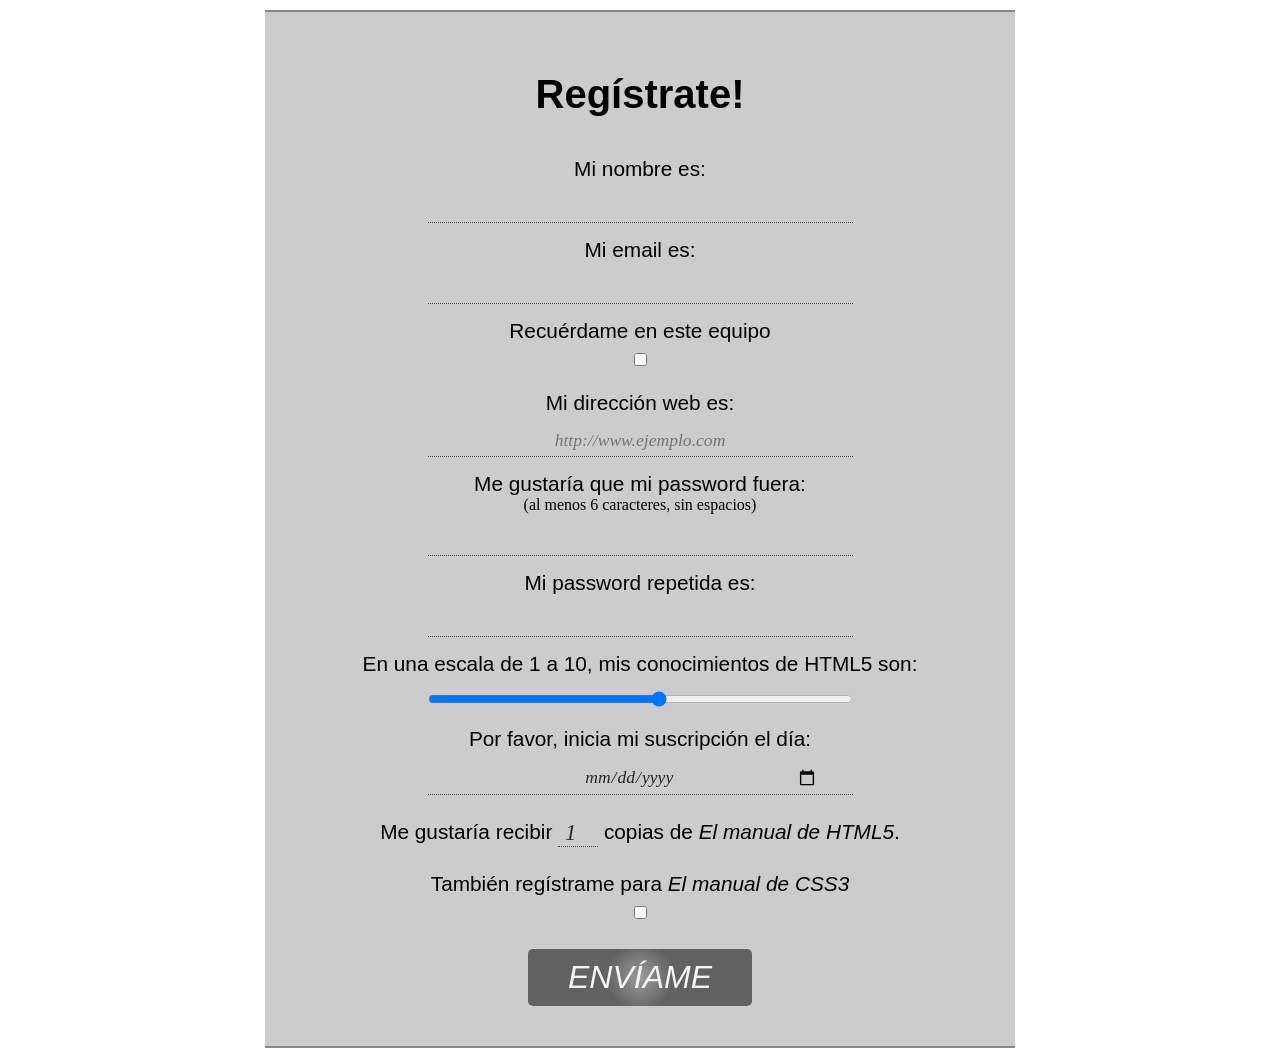
==== registro.html @ d73c0ec6 "first commit" ====
<!doctype html>
<html lang="es">
<head>
  <meta charset="utf-8">
  <title>Registro</title>
  <meta name="description" content="HTML5, CSS3">
  <meta name="author" content="Alejandro Amat">
  <link rel="stylesheet" href="css/estilos.css">
  <!--[if lt IE 9]>
	<script src="http://html5shiv.googlecode.com/svn/trunk/html5.js">
	</script>
  <![endif]-->
</head>
<body>

	<form id="registro" method="post">
		<h1>Regístrate!</h1>
		<ul>
			<li>
				<label for="nombre">Mi nombre es:</label>
				<input type="text" id="nombre" name="nombre" required>
			</li>
			<li>
				<label for="email">Mi email es:</label>
				<input type="text" id="email" name="email" multiple required>
			</li>
			<li>
				<label for="recuerdame">Recuérdame en este equipo</label>
				<input type="checkbox"  value="true"  id="recuerdame"> 
			</li>
			<li>
				<label for="url">Mi dirección web es:</label>
				<input type="text" id="url" name="url" placeholder="http://www.ejemplo.com" required>
			</li>
			<li>
				<label for="password1">Me gustaría que mi password fuera:</label>
				<p>(al menos 6 caracteres, sin espacios)</p>
				<input type="password" id="password1" name="password1" required pattern="^\S{6,}$">
			</li>
			<li>
				<label for="password2">Mi password repetida es:</label>
				<input type="password" id="password2" name="password2" required pattern="^\S{6,}$">
			</li>
			<li>
				<label for="conocimientos">En una escala de 1 a 10, mis conocimientos de HTML5 son:</label>
				<input type="range" id="conocimientos" name="conocimientos" min="1" max="10">
			</li>
			<li>
				<label for="fechaInicio">Por favor, inicia mi suscripción el día:</label>
				<input type="date" id="fechaInicio" name="fechaInicio" placeholder="dd/mm/yyyy" >
			<li>
				<label for="cantidad">Me gustaría recibir 
					<input type="number" name="cantidad" id="cantidad" value="1" min="0" max="5"> copias de <cite>El manual de HTML5</cite>.</label>
			</li>
			<li>
				<label for="tambienCSS3">También regístrame para <cite>El manual de CSS3</cite></label>
				<input id="tambienCSS3" name="tambienCSS3" type="checkbox">
			</li>
			<li>
				<input type="button" id="registro-submit" value="Envíame"/>
			</li>
		</ul>
	</form>
	
</body>
</html>
---- css/estilos.css ----
/* ==========================================================================
   1. INCORPORACIÓN DE FUENTES (Asegúrate de tener la carpeta fonts)
   ========================================================================== */
@font-face {
    font-family: 'LeagueGothic';
    src: url('../fonts/LeagueGothic.otf'); 
}

@font-face {
    font-family: 'AcknowledgementMedium';
    src: url('../fonts/Acknowledgement.otf');
}

/* ==========================================================================
   2. ESTILOS BASE Y SELECCIÓN
   ========================================================================== */
* {
    margin: 0;
    padding: 0;
}

::selection {
    background-color: #484848;
    color: #fff;
    text-shadow: none;
}

/* ==========================================================================
   3. ESTRUCTURA DEL FORMULARIO
   ========================================================================== */
form {
    margin: 10px auto;
    border: solid 2px #888;
    border-width: 2px 0;
    width: 710px;
    text-align: center;
    padding: 20px;
    /* Ajusta esta ruta si bg-form.png está en otra carpeta */
    background: rgba(0,0,0,0.2) url('../../imgs-registro/bg-form.png') no-repeat bottom center;
}

form ul { list-style-type: none; }
form ul li { margin-bottom: 15px; }

/* Título con doble imagen de fondo (Rutas corregidas según tu captura) */
form h1 {
    font-family: 'AcknowledgementMedium', sans-serif;
    font-size: 2.5em;
    padding: 40px 0;
    background-image: url('../../imgs-registro/bg-formtitle-left.png'), url('../../imgs-registro/bg-formtitle-right.png');
    background-position: left center, right center;
    background-repeat: no-repeat;
    background-size: 100px auto;
}

label {
    font-family: 'LeagueGothic', Tahoma, sans-serif;
    display: block;
    margin: auto;
    text-align: center;
    cursor: pointer;
    font-size: 1.3em;
}

/* ==========================================================================
   4. INPUTS Y ESTADOS DE VALIDACIÓN (Rutas corregidas)
   ========================================================================== */
input { 
    vertical-align: middle;  
    color: #282828;
    background-color: transparent;
    border: dotted #484848;    
    border-width: 0 0 1px 0;
    display: block;
    margin: 10px auto;
    font-style: italic;
    font-family: Times, "Times New Roman", serif;
    font-size: 1.1em;
    padding: 5px 35px;
    width: 50%;
    text-align: center;
}

/* Marcado de campos según validación */
input:required {
    background: url('../../imgs-registro/required.png') no-repeat right center;
}

input:focus:valid {
    background: url('../../imgs-registro/valid.png') no-repeat right center;
}

input:focus:invalid {
    background: url('../../imgs-registro/invalid.png') no-repeat right center;
}

/* Casos especiales */
input[type="checkbox"] { 
    vertical-align: bottom; 
    display: inline;
    width: auto;
    background: none !important;
}

input[type="range"] { border: none; }

label[for=cantidad], #cantidad { display: inline; }
#cantidad { width: 40px; display: inline; padding: 0; }

/* ==========================================================================
   5. BOTÓN DE ENVÍO
   ========================================================================== */
#registro-submit {
    cursor: pointer;
    border: none;
    border-radius: 5px;
    background: radial-gradient(30% 120%, rgba(144,144,144, 1) 0%, rgba(72,72,72,1) 50%);
    color: #fff;
    font-family: 'LeagueGothic', sans-serif;
    text-transform: uppercase;
    font-size: 2em;
    padding: 10px 40px;
    margin: 20px auto;
    opacity: 0.8;
    transition: opacity .25s linear;
    display: block;
    width: auto;
}

#registro-submit:hover { opacity: 1; }
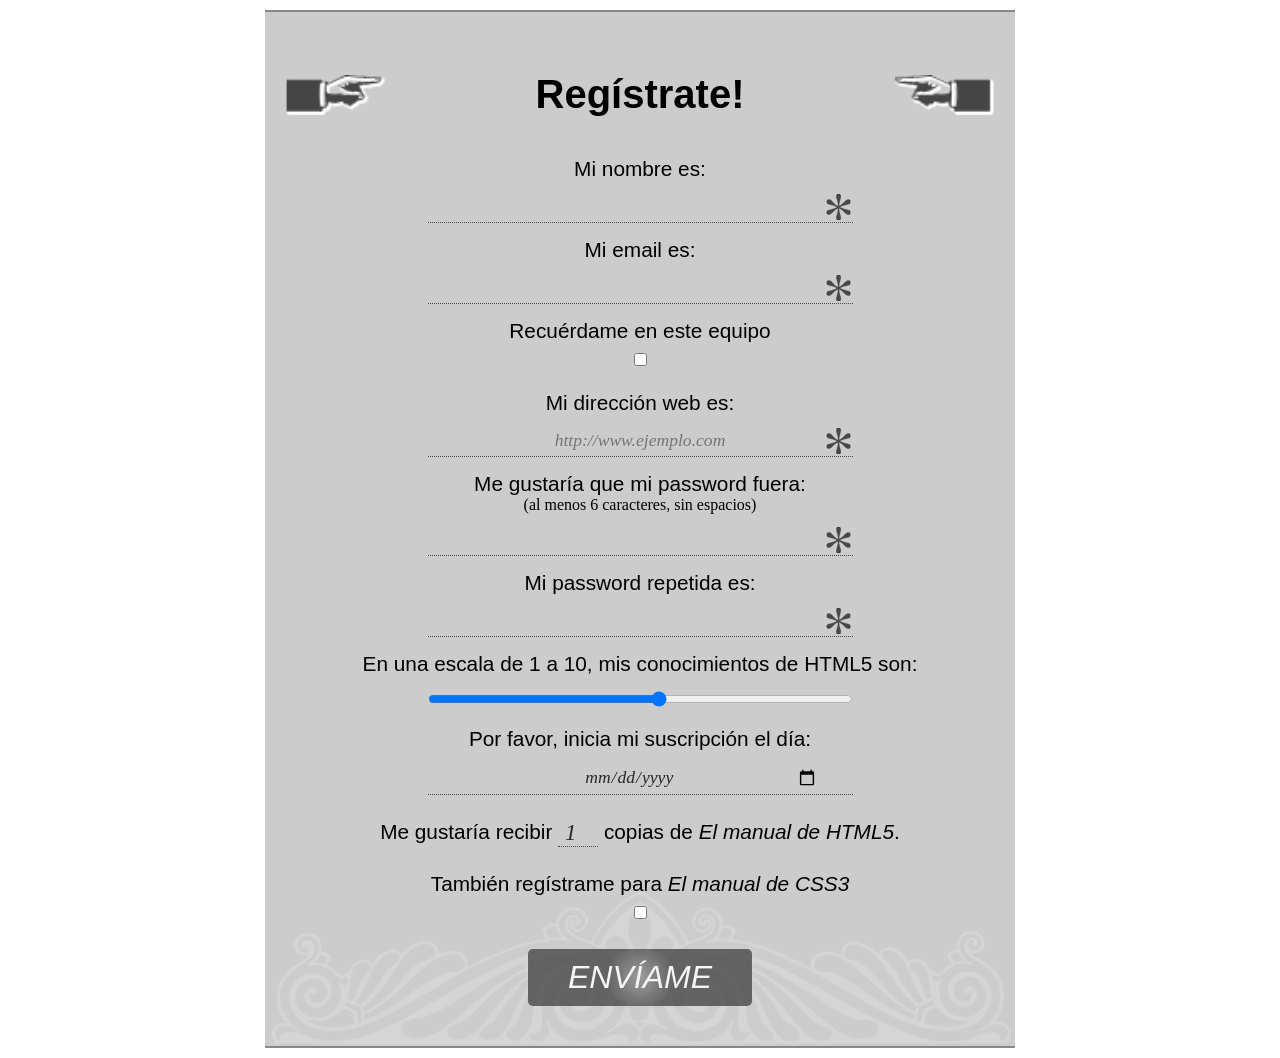
==== commit c2d8ee43: "first commit" ====
--- a/registro.html
+++ b/registro.html
@@ -4,7 +4,7 @@
   <meta charset="utf-8">
   <title>Registro</title>
   <meta name="description" content="HTML5, CSS3">
-  <meta name="author" content="Alejandro Amat">
+  <meta name="author" content="Danica Vargas">
   <link rel="stylesheet" href="css/estilos.css">
   <!--[if lt IE 9]>
 	<script src="http://html5shiv.googlecode.com/svn/trunk/html5.js">
--- a/css/estilos.css
+++ b/css/estilos.css
@@ -36,7 +36,7 @@
     text-align: center;
     padding: 20px;
     /* Ajusta esta ruta si bg-form.png está en otra carpeta */
-    background: rgba(0,0,0,0.2) url('../../imgs-registro/bg-form.png') no-repeat bottom center;
+    background: rgba(0,0,0,0.2) url('../imgs/bg-form.png') no-repeat bottom center;
 }
 
 form ul { list-style-type: none; }
@@ -47,7 +47,7 @@
     font-family: 'AcknowledgementMedium', sans-serif;
     font-size: 2.5em;
     padding: 40px 0;
-    background-image: url('../../imgs-registro/bg-formtitle-left.png'), url('../../imgs-registro/bg-formtitle-right.png');
+    background-image: url('../imgs-registro/bg-formtitle-left.png'), url('../imgs-registro/bg-formtitle-right.png');
     background-position: left center, right center;
     background-repeat: no-repeat;
     background-size: 100px auto;
@@ -83,15 +83,15 @@
 
 /* Marcado de campos según validación */
 input:required {
-    background: url('../../imgs-registro/required.png') no-repeat right center;
+    background: url('../imgs-registro/required.png') no-repeat right center;
 }
 
 input:focus:valid {
-    background: url('../../imgs-registro/valid.png') no-repeat right center;
+    background: url('../imgs-registro/valid.png') no-repeat right center;
 }
 
 input:focus:invalid {
-    background: url('../../imgs-registro/invalid.png') no-repeat right center;
+    background: url('../imgs-registro/invalid.png') no-repeat right center;
 }
 
 /* Casos especiales */
